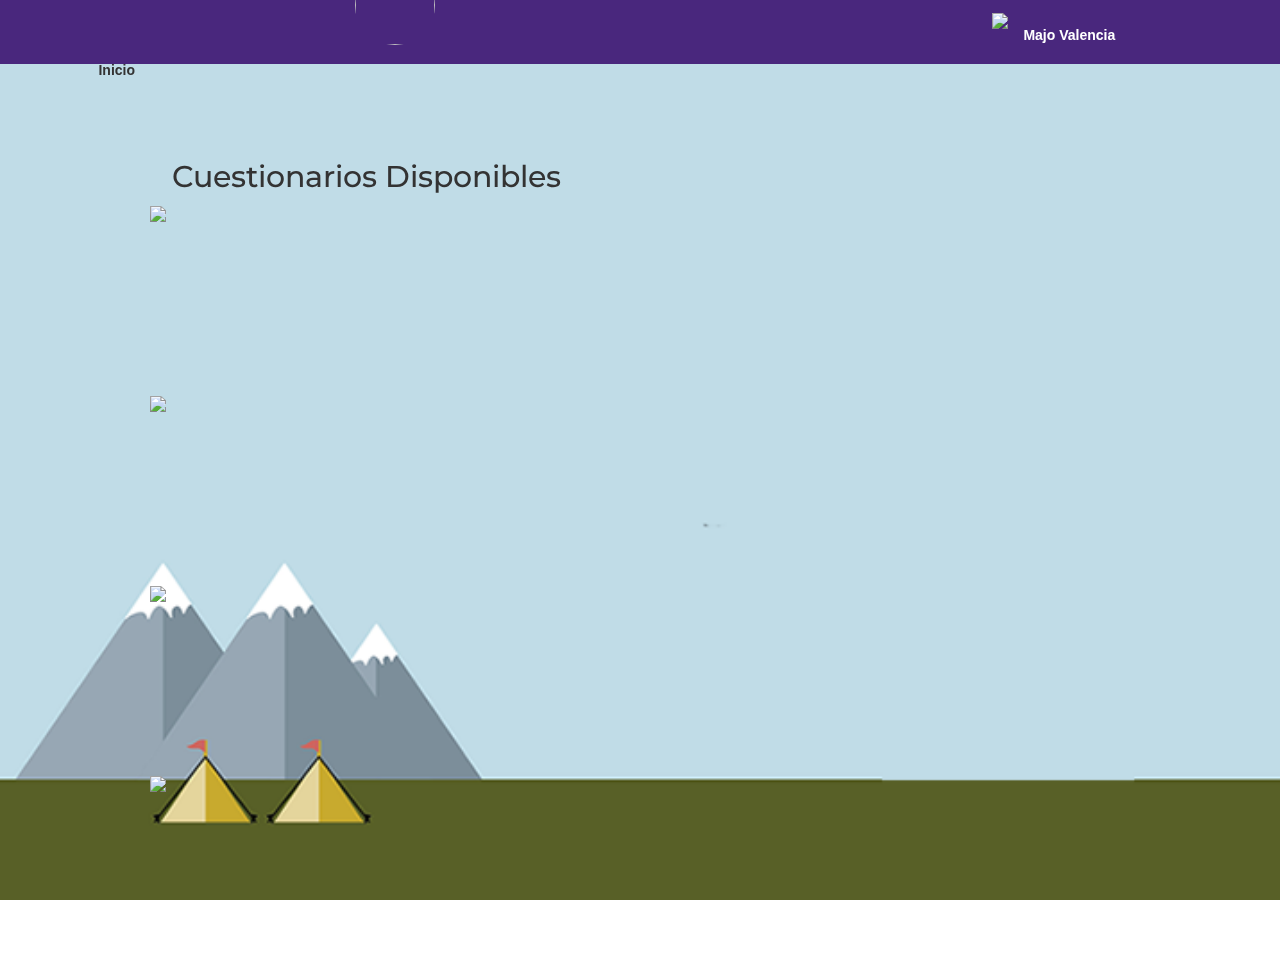
==== cuestionariosDis.html @ 86e66cdc "Más vistas" ====
<!DOCTYPE html>
<html lang="en">
   <head>
      <meta charset="utf-8">
      <meta http-equiv="X-UA-Compatible" content="IE=edge">
      <meta name="viewport" content="width=device-width, initial-scale=1">
      <meta name="description" content="">
      <meta name="keywords" content="">
      <meta name="author" content="">
      <title>Scouts - Grupo 6</title>

      <!-- Bootstrap Core CSS -->
      <link href="css/bootstrap.min.css" rel="stylesheet">
      <!-- Custom CSS -->
      <link href="css/modern-business.css" rel="stylesheet">
      <!-- CSS footer -->
      <link rel="stylesheet" href="css/footer-distributed-with-address-and-phones.css">
      <!-- Css custom-->
      <link href="css/estilo.css" rel="stylesheet">
      <!-- Custom Fonts -->
      <link href="font-awesome/css/font-awesome.min.css" rel="stylesheet" type="text/css">
      <link href='https://fonts.googleapis.com/css?family=Montserrat' rel='stylesheet' type='text/css'>
      <link href="http://fonts.googleapis.com/css?family=Cookie" rel="stylesheet" type="text/css">
      
   </head>
   <body>
      <img src="img/background.png" id="bg">
      <!-- Navigation -->
      <nav class="navbar navbar-inverse navbar-fixed-top" role="navigation">
         <div class="container">
            <!-- Brand and toggle get grouped for better mobile display -->
            <div class="navbar-header">
               <!-- <button type="button" class="navbar-toggle" data-toggle="collapse" data-target="#bs-example-navbar-collapse-1">
                  <span class="sr-only">Toggle navigation</span>
                  <span class="icon-bar"></span>
                  <span class="icon-bar"></span>
                  <span class="icon-bar"></span>
                  </button> -->
               <a class="navbar-brand" href="index.html">
               <a href="#"><img src="img/Botones/botoninicio.png" class="boton img-circle hvr-grow"></a> 
               <div class="row" style="margin-top: 4%;">
                  <label style="padding: 0 11%;">Inicio</label>
               </div>
               </a>
            </div>
            <!-- Collect the nav links, forms, and other content for toggling -->
            <div class="collapse navbar-collapse" id="bs-example-navbar-collapse-1">
               <ul class="nav navbar-nav navbar-right">
                  <li><img src="http://placehold.it/50x50"></li>
                  <li class="">                        
                     <a href="index.html" style="color:#fff;"><strong>Majo Valencia</strong></a>
                  </li>
               </ul>
            </div>
            <!-- /.navbar-collapse -->
         </div>
         <!-- /.container -->
      </nav>
      <!-- Page Content --> 
      <div class="contenedor">
         <div class="row">
            <div class="col-lg-12" style="padding-left: 10%;">
               <h2>Cuestionarios Disponibles</h2>
            </div>
         </div>     
         <div class="contenidoDis">
            <img src="img/cuestionario.png" style="max-width:100%; max-height:100%; position: relative;">       
            <div id="mensaje">            
            </div>
         </div>  
         <div class="contenidoDis">
            <img src="img/cuestionario.png" style="max-width:100%; max-height:100%; position: relative;">       
            <div id="mensaje">            
            </div>
         </div>
         <div class="contenidoDis">
            <img src="img/cuestionario.png" style="max-width:100%; max-height:100%; position: relative;">       
            <div id="mensaje">            
            </div>
         </div>
         <div class="contenidoDis">
            <img src="img/cuestionario.png" style="max-width:100%; max-height:100%; position: relative;">       
            <div id="mensaje">            
            </div>
         </div> 
      </div> 

   </body>
</html>
---- css/modern-business.css ----
/*!
 * Start Bootstrap - Modern Business HTML Template (http://startbootstrap.com)
 * Code licensed under the Apache License v2.0.
 * For details, see http://www.apache.org/licenses/LICENSE-2.0.
 */

/* Global Styles */

html,
body {
    height: 100%;
}

body {
    padding-top: 50px; /* Required padding for .navbar-fixed-top. Remove if using .navbar-static-top. Change if height of navigation changes. */
}

.img-portfolio {
    margin-bottom: 30px;
}

.img-hover:hover {
    opacity: 0.8;
}

/* Home Page Carousel */

/*header.carousel {
    height: 50%;
}

header.carousel .item,
header.carousel .item.active,
header.carousel .carousel-inner {
    height: 100%;
}

header.carousel .fill {
    width: 100%;
    height: 100%;
    background-position: center;
    background-size: cover;
}*/

/* 404 Page Styles */

.error-404 {
    font-size: 100px;
}

/* Pricing Page Styles */

.price {
    display: block;
    font-size: 50px;
    line-height: 50px;
}

.price sup {
    top: -20px;
    left: 2px;
    font-size: 20px;
}

.period {
    display: block;
    font-style: italic;
}

/* Footer Styles */

footer {
    margin: 50px 0;
}

/* Responsive Styles */

@media(max-width:991px) {
    .customer-img,
    .img-related {
        margin-bottom: 30px;
    }
}

@media(max-width:767px) {
    .img-portfolio {
        margin-bottom: 15px;
    }

    header.carousel .carousel {
        height: 70%;
    }
}
---- css/footer-distributed-with-address-and-phones.css ----
.footer-distributed{
	background-color: #292c2f;
	box-shadow: 0 1px 1px 0 rgba(0, 0, 0, 0.12);
	box-sizing: border-box;
	width: 100%;
	text-align: left;
	font: bold 16px sans-serif;

	padding: 55px 50px;
	margin-top: 45px;
}

.footer-distributed .footer-left,
.footer-distributed .footer-center,
.footer-distributed .footer-right{
	display: inline-block;
	vertical-align: top;
}

/* Footer left */

.footer-distributed .footer-left{
	width: 40%;
}

/* The company logo */

.footer-distributed h3{
	color:  #ffffff;
	font: normal 36px 'Cookie', cursive;
	margin: 0;
}

.footer-distributed h3 span{
	color:  #5383d3;
}

/* Footer links */

.footer-distributed .footer-links{
	color:  #ffffff;
	margin: 20px 0 12px;
	padding: 0;
}

.footer-distributed .footer-links a{
	display:inline-block;
	line-height: 1.8;
	text-decoration: none;
	color:  inherit;
}

.footer-distributed .footer-company-name{
	color:  #8f9296;
	font-size: 14px;
	font-weight: normal;
	margin: 0;
}

/* Footer Center */

.footer-distributed .footer-center{
	width: 35%;
}

.footer-distributed .footer-center i{
	background-color:  #33383b;
	color: #ffffff;
	font-size: 25px;
	width: 38px;
	height: 38px;
	border-radius: 50%;
	text-align: center;
	line-height: 42px;
	margin: 10px 15px;
	vertical-align: middle;
}

.footer-distributed .footer-center i.fa-envelope{
	font-size: 17px;
	line-height: 38px;
}

.footer-distributed .footer-center p{
	display: inline-block;
	color: #ffffff;
	vertical-align: middle;
	margin:0;
}

.footer-distributed .footer-center p span{
	display:block;
	font-weight: normal;
	font-size:14px;
	line-height:2;
}

.footer-distributed .footer-center p a{
	color:  #5383d3;
	text-decoration: none;;
}


/* Footer Right */

.footer-distributed .footer-right{
	width: 20%;
}

.footer-distributed .footer-company-about{
	line-height: 20px;
	color:  #92999f;
	font-size: 13px;
	font-weight: normal;
	margin: 0;
}

.footer-distributed .footer-company-about span{
	display: block;
	color:  #ffffff;
	font-size: 14px;
	font-weight: bold;
	margin-bottom: 20px;
}

.footer-distributed .footer-icons{
	margin-top: 25px;
}

.footer-distributed .footer-icons a{
	display: inline-block;
	width: 40px;
	height: 40px;
	cursor: pointer;
	background-color:  #33383b;
	border-radius: 100%;

	font-size: 20px;
	color: #ffffff;
	text-align: center;
	line-height: 40px;

	margin-right: 3px;
	margin-bottom: 5px;
}

/* If you don't want the footer to be responsive, remove these media queries */

@media (max-width: 880px) {

	.footer-distributed{
		font: bold 14px sans-serif;
	}

	.footer-distributed .footer-left,
	.footer-distributed .footer-center,
	.footer-distributed .footer-right{
		display: block;
		width: 100%;
		margin-bottom: 40px;
		text-align: center;
	}

	.footer-distributed .footer-center i{
		margin-left: 0;
	}

}
---- css/estilo.css ----
body
{
  font-family: "Roboto Slab",Arial,sans-serif;

}

h1,
h2,
h3,
h4,
h5,
h6 {    
    font-family: Montserrat,Arial,sans-serif;
    font-weight: 500;
}

nav
{
	height: 64px;	
}

.navbar-inverse
{
  background-color: #49277d;
  border-color: #49277d;  
}

.navbar-brand 
{	
	height: 60px;
	width: 300px;
	padding: 0;
}

.navbar-brand>img {
  display: inline-block;
  margin-left: -30px;
}

.navbar-right
{
	margin-top: 10px;
}

/*VISION ROW */
.vision
{
	margin-top: 4%;
}

.panel-default {
  border-color: #fff; 
}

.footer {
  width: 19%;
  margin-right: auto;
  margin-left: auto;
}

.mision{ margin-top: 80px;}

.linea
{
	margin-top: 0;
	margin-bottom: 10px;
}

.footerClm
{
	padding: 10px;
	padding-left: 7%;
}

.main 
{
	background-color: #fff;
	padding-bottom: 70px;
}

.rowinicio{	margin-left: 0;}

.panel-inicio { padding: 0 45px 35px 45px;}

.sobra{	margin-bottom: 0;}

.carousel
{
	box-shadow: 1px 4px 14px -2px rgba(0,0,0,0.65);
	width: 1250px;
	margin-top: 1%;
	margin-left: auto;
	margin-right: auto;
}

footer{margin-bottom: 0;}

.equipo{border: none;}

.footer-distributed { padding: 25px 50px;}



.panel-info {
  border: none;
}

.contacto{
	margin-bottom: 70px;
}


ul.social-buttons li a:hover,
ul.social-buttons li a:focus,
ul.social-buttons li a:active {
    background-color: #5383d3;;
}

.carousel-indicators {
  bottom: 10px;
}

.carousel-indicators li{
  border: 1px solid #5383d3;
}

.carousel-indicators .active{
	background-color: #5383d3;
}

.descripcion
{
	text-align: left;
}

.fotos
{
	margin: 40px 0;
}

.label 
{
	margin-bottom: 15px;
}

section#contact {
    /*background-color: #222;
    background-image: url(../img/map-image.png);*/
    background-position: center;
    background-repeat: no-repeat;
}


section#contact .form-group {
    margin-bottom: 25px;
}

section#contact .form-group input,
section#contact .form-group textarea {
    padding: 20px;
}

section#contact .form-group input.form-control {
    height: auto;
}

section#contact .form-group textarea.form-control {
    height: 236px;
}

section#contact::-webkit-input-placeholder {
    text-transform: uppercase;
    font-family: Montserrat,"Helvetica Neue",Helvetica,Arial,sans-serif;
    font-weight: 700;
    color: #bbb;
}

.panel-title
{
	font-family: Montserrat,"Helvetica Neue",Helvetica,Arial,sans-serif;
}

.fila{
	margin-top: 25px;
}

.jumbotron{
	padding-top: 25px;
	padding-bottom: 25px;
}

/*---- Responsive----*/

@media (max-width: 480px) { 
	.panel-inicio{padding: 0;}

	.carousel{width: 500px; margin-top: 15px;}

  .navbar-brand>img {
    margin-left: 30px;
  }
  .navbar-brand {
    width:200px;
  }
}

@media (max-width: 980px){
  .carousel{width: 800px;}
  .visible-xs {
      display: inline-block !important;
    }
}
 /* Portrait tablet to landscape and desktop
}
@media (min-width: 768px) and (max-width: 980px) {

 }*/

 /*Large desktop*/
  @media (min-width: 1200px) {
  	.carousel{width: 1200px;}
  }

  @media (max-width: 767px) {
    .navbar-collapse {background-color: #022f5a}
    .carousel{width: 330px;}
    .visible-xs {
      display: inline-block !important;
    }
}


.boton
{
  width: 80px;
  height: 80px;
  margin-top: -35px;
}

#bg {
  position: fixed; 
  top: 0; 
  left: 0; 
  
  /* Preserve aspet ratio */
  min-width: 100%;
  min-height: 100%;

  z-index: -1;
}

.contenedor
{
  padding-right: 15px;
  padding-left: 15px;
  width: 1170px;
  margin-right: auto;
  margin-left: auto;
  margin-top: 7%;
  margin-bottom: 5%;
}

.contenido
{
  height: 500px;
  width: 500px;
  margin-right: auto;
  margin-left: auto;
  margin-top: 3%;
}

.contenidoRes
{
  height: 500px;
  width: 650px;
  margin-right: auto;
  margin-left: auto;
  margin-top: 3%;  
}

.contenidoDis
{
  height: 190px;
  width: 980px;
  margin-right: auto;
  margin-left: auto;
}

#tabla
{
  height: auto;
  width: 499px;
  background-color: #dfac2f;
  z-index: 1;
  position: relative;  
  padding-bottom: 90px;
  border-bottom-right-radius:5px;
  border-bottom-left-radius:5px;
}

#hoja
{
  height: auto;
  width: 407px;
  margin-left: 9.5%;
  background-color: #fff;
  z-index: 2;
  position: relative;
  padding-bottom: 15px;
  border-bottom-right-radius:5px;
  border-bottom-left-radius:5px;
  box-shadow:11px 0px 0px #f4dfb0;
}

#mensaje
{
  color: #fff;
  position: absolute; 
  top: 150px; 
  left: 33%; 
}

.side
{
  width: 200px;
  height: 100px;
  margin-right: 12%;
  float: right;
  margin-top: -30%;
}

#sideCompartir
{
  width: 300px;
  height: 100px;
  float: right;
  margin-top: -25%;
}

.botonEnviar
{
  width: 60px;
  height: 60px;

}

.titulo
{
  padding: 25px 0 0 0;
  margin: 0 10px;
  margin-left: 5%; 
  text-transform: uppercase; 
}

.pregunta
{
  padding: 0 15px;
}

.respuestas
{
  padding: 0 20px;
  margin: 0;
}

.imagen
{
  width: 300px;
  height: 200px;
  border-radius:5px;
  margin-right: 5%;
  margin-left: 12%;
  margin-top: 7%;
}

.carousel
{
  box-shadow: none;
  width: 407px;
  margin: 0;
}

.carousel-control
{
  top: 107%;
}

.carousel-indicators
{
  top: 110%;
}

.carousel-indicators .active 
{
    background-color: #49277d;
}

.carousel-indicators li 
{
    border: 1px solid #49277d;
}
------------------------------

#quote-carousel 
{
  padding: 0 10px 30px 10px;
  margin-top: 30px;
}

/* Control buttons  */
#quote-carousel .carousel-control
{
  background: none;
  color: #222;
  font-size: 2.3em;
  text-shadow: none;
  margin-top: 30px;
}
/* Previous button  */
#quote-carousel .carousel-control.left 
{
  left: -12px;
}
/* Next button  */
#quote-carousel .carousel-control.right 
{
  right: -12px !important;
}
/* Changes the position of the indicators */
#quote-carousel .carousel-indicators 
{
  right: 50%;
  top: auto;
  bottom: 0px;
  margin-right: -19px;
}
/* Changes the color of the indicators */
#quote-carousel .carousel-indicators li 
{
  background: #c0c0c0;
}
#quote-carousel .carousel-indicators .active 
{
  background: #333333;
}
#quote-carousel img
{
  width: 250px;
  height: 100px
}
/* End carousel */

.item blockquote {
    border-left: none; 
    margin: 0;
}

.item blockquote img {
    margin-bottom: 10px;
}

.item blockquote p:before {
    content: "\f10d";
    font-family: 'Fontawesome';
    float: left;
    margin-right: 10px;
}

.navbar-right {
    margin-right: 7%;
}

.hvr-grow {
  display: inline-block;
  vertical-align: middle;
  -webkit-transform: translateZ(0);
  transform: translateZ(0);
  box-shadow: 0 0 1px rgba(0, 0, 0, 0);
  -webkit-backface-visibility: hidden;
  backface-visibility: hidden;
  -moz-osx-font-smoothing: grayscale;
  -webkit-transition-duration: 0.3s;
  transition-duration: 0.3s;
  -webkit-transition-property: transform;
  transition-property: transform;
}
.hvr-grow:hover, .hvr-grow:focus, .hvr-grow:active {
  -webkit-transform: scale(1.1);
  transform: scale(1.1);
}
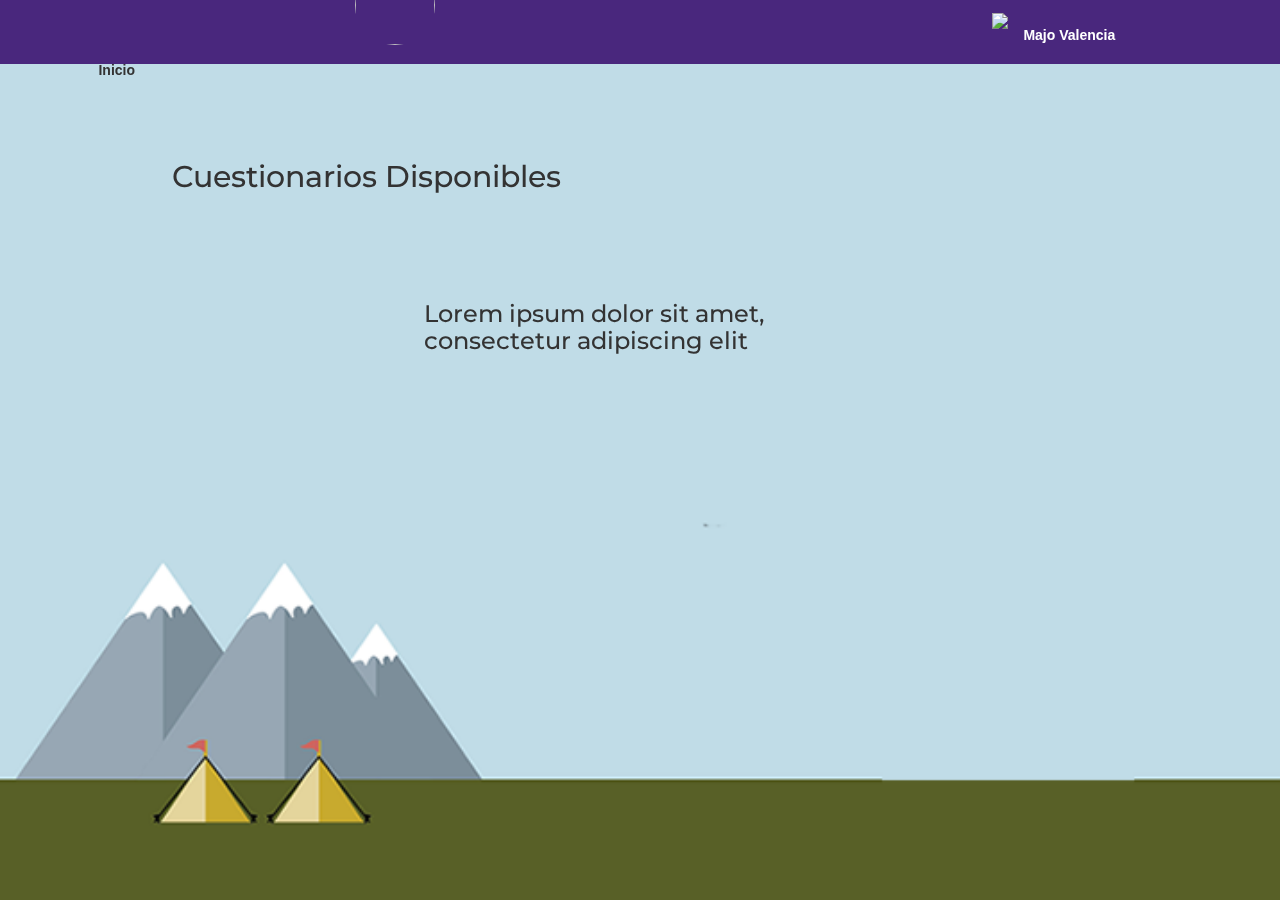
==== commit b94f0132: "nuevo" ====
--- a/cuestionariosDis.html
+++ b/cuestionariosDis.html
@@ -63,26 +63,12 @@
                <h2>Cuestionarios Disponibles</h2>
             </div>
          </div>     
-         <div class="contenidoDis">
-            <img src="img/cuestionario.png" style="max-width:100%; max-height:100%; position: relative;">       
-            <div id="mensaje">            
+         <div class="contenidoDis"> 
+            <img src="img/equipo/preview.jpg" alt="">
+            <div id="lista">
+            <h3>Lorem ipsum dolor sit amet, consectetur adipiscing elit</h3>            
             </div>
          </div>  
-         <div class="contenidoDis">
-            <img src="img/cuestionario.png" style="max-width:100%; max-height:100%; position: relative;">       
-            <div id="mensaje">            
-            </div>
-         </div>
-         <div class="contenidoDis">
-            <img src="img/cuestionario.png" style="max-width:100%; max-height:100%; position: relative;">       
-            <div id="mensaje">            
-            </div>
-         </div>
-         <div class="contenidoDis">
-            <img src="img/cuestionario.png" style="max-width:100%; max-height:100%; position: relative;">       
-            <div id="mensaje">            
-            </div>
-         </div> 
       </div> 
 
    </body>
--- a/css/estilo.css
+++ b/css/estilo.css
@@ -281,6 +281,8 @@
 
 .contenidoDis
 {
+  background-image: url('../img/cuestionario.png');
+  background-size: 100% 100%;
   height: 190px;
   width: 980px;
   margin-right: auto;
@@ -351,6 +353,11 @@
   margin: 0 10px;
   margin-left: 5%; 
   text-transform: uppercase; 
+}
+
+#lista
+{
+  padding: 6% 28%;
 }
 
 .pregunta
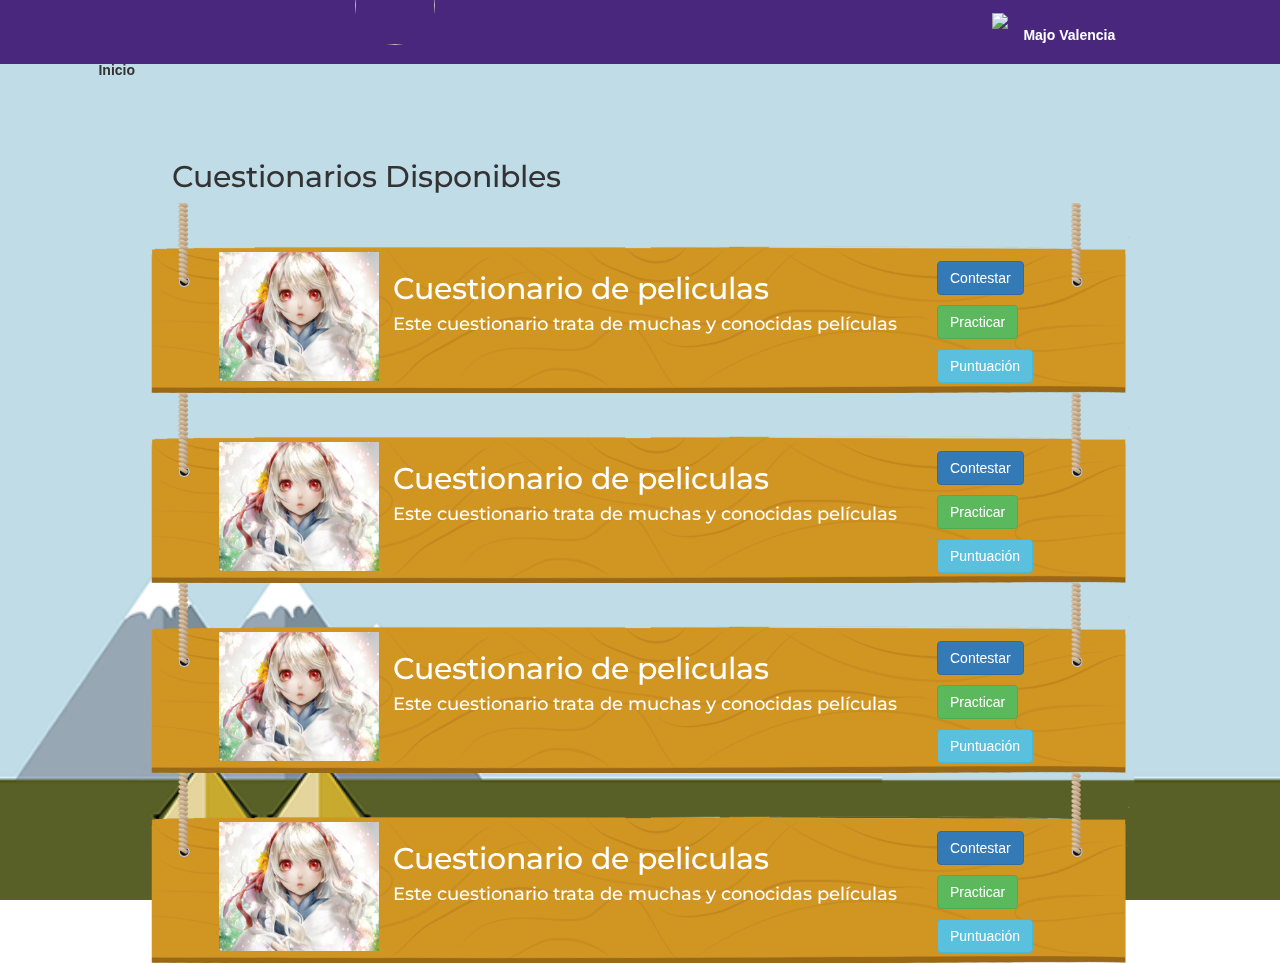
==== commit f626175c: "Lista de cuestionarios y estilo" ====
--- a/cuestionariosDis.html
+++ b/cuestionariosDis.html
@@ -64,11 +64,58 @@
             </div>
          </div>     
          <div class="contenidoDis"> 
-            <img src="img/equipo/preview.jpg" alt="">
+            <img src="img/equipo/preview.jpg" alt="" class="preview">
+
+            <div class="botonesCuestionario">
+               <a href="#" class="btn btn-primary">Contestar</a>
+               <a href="#" class="btn btn-success">Practicar</a>
+               <a href="#" class="btn btn-info">Puntuación  </a>
+            </div>
             <div id="lista">
-            <h3>Lorem ipsum dolor sit amet, consectetur adipiscing elit</h3>            
+               <h2>Cuestionario de peliculas</h2>     
+               <h4>Este cuestionario trata de muchas y conocidas películas</h4>       
+            </div>            
+         </div> 
+         <div class="contenidoDis"> 
+            <img src="img/equipo/preview.jpg" alt="" class="preview">
+
+            <div class="botonesCuestionario">
+               <a href="#" class="btn btn-primary">Contestar</a>
+               <a href="#" class="btn btn-success">Practicar</a>
+               <a href="#" class="btn btn-info">Puntuación  </a>
             </div>
+            <div id="lista">
+               <h2>Cuestionario de peliculas</h2>     
+               <h4>Este cuestionario trata de muchas y conocidas películas</h4>       
+            </div>            
+         </div> 
+         <div class="contenidoDis"> 
+            <img src="img/equipo/preview.jpg" alt="" class="preview">
+
+            <div class="botonesCuestionario">
+               <a href="#" class="btn btn-primary">Contestar</a>
+               <a href="#" class="btn btn-success">Practicar</a>
+               <a href="#" class="btn btn-info">Puntuación  </a>
+            </div>
+            <div id="lista">
+               <h2>Cuestionario de peliculas</h2>     
+               <h4>Este cuestionario trata de muchas y conocidas películas</h4>       
+            </div>            
+         </div> 
+         <div class="contenidoDis"> 
+            <img src="img/equipo/preview.jpg" alt="" class="preview">
+
+            <div class="botonesCuestionario">
+               <a href="#" class="btn btn-primary">Contestar</a>
+               <a href="#" class="btn btn-success">Practicar</a>
+               <a href="#" class="btn btn-info">Puntuación  </a>
+            </div>
+            <div id="lista">
+               <h2>Cuestionario de peliculas</h2>     
+               <h4>Este cuestionario trata de muchas y conocidas películas</h4>       
+            </div>            
          </div>  
+
       </div> 
 
    </body>
--- a/css/estilo.css
+++ b/css/estilo.css
@@ -289,6 +289,13 @@
   margin-left: auto;
 }
 
+.botonesCuestionario
+{
+  margin-top: 5.5%;
+  margin-right: 10%;
+  width: 100px;
+  float: right;
+}
 #tabla
 {
   height: auto;
@@ -347,6 +354,8 @@
 
 }
 
+.btn{margin: 5px;}
+
 .titulo
 {
   padding: 25px 0 0 0;
@@ -357,7 +366,17 @@
 
 #lista
 {
-  padding: 6% 28%;
+  float: right;
+  padding-top: 5%;
+  width: 55%;
+  color: #fff;
+}
+
+.preview
+{
+  width: 160px;
+  margin-left: 7%;
+  margin-top: 5%;
 }
 
 .pregunta
